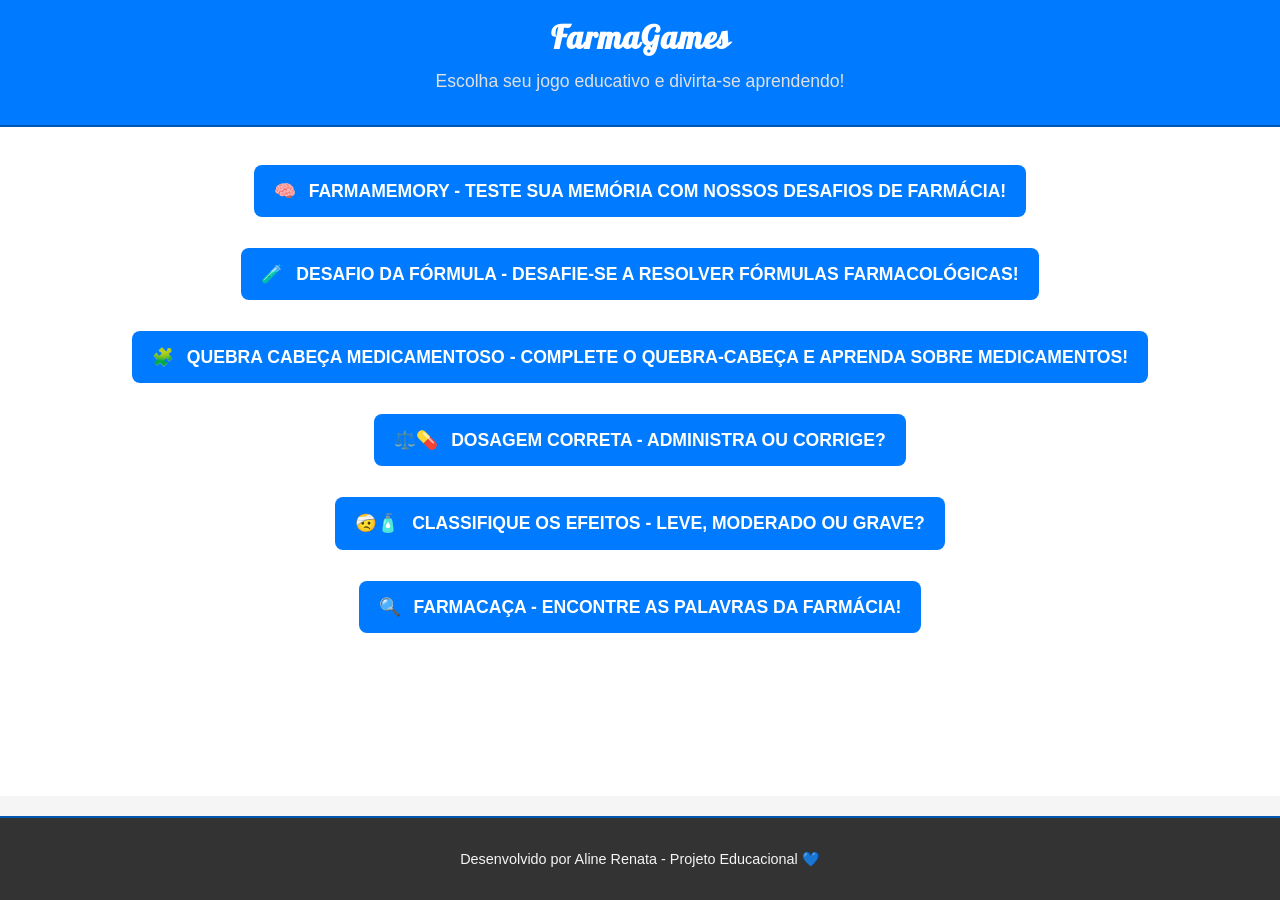
==== index.html @ a1d7b653 "sexto jogo em desenvolvimento" ====
<!DOCTYPE html>
<html lang="pt-BR">

<head>
  <meta charset="UTF-8">
  <meta name="viewport" content="width=device-width, initial-scale=1.0">
  <meta name="description" content="Escolha e jogue os melhores jogos educativos sobre farmacologia e saúde!">
  <meta property="og:title" content="FarmaGames - Jogos Educacionais">
  <meta property="og:description"
    content="Divirta-se e aprenda com os jogos educativos da FarmaGames. Desafios para melhorar seus conhecimentos sobre farmácia e saúde.">
  <meta property="og:image" content="url_da_imagem.jpg">
  <meta property="og:url" content="http://www.exemplo.com">
  <meta name="twitter:card" content="summary_large_image">
  <meta name="twitter:site" content="@farma_games">
  <title>Escolha um Jogo - FarmaGames</title>

  <!-- Link para Font Awesome -->
  <link rel="stylesheet" href="https://cdnjs.cloudflare.com/ajax/libs/font-awesome/6.4.2/css/all.min.css">
  <!-- Link para a folha de estilos -->
  <link rel="stylesheet" href="css/joguinhos.css">

</head>

<body>

  <!-- Cabeçalho da página -->
  <header>
    <h1>FarmaGames</h1>
    <p>Escolha seu jogo educativo e divirta-se aprendendo!</p>
  </header>

  <!-- Seção de jogos -->
  <main>
    <nav>
      <a href="game-memoria.html" class="menu-jogos" aria-label="Acessar o jogo FarmaMemory">
        🧠 <span>FarmaMemory</span> - Teste sua memória com nossos desafios de farmácia!
      </a>
      <a href="game-formulas.html" class="menu-jogos" aria-label="Acessar o jogo Desafio da Fórmula">
        🧪 <span>Desafio da Fórmula</span> - Desafie-se a resolver fórmulas farmacológicas!
      </a>
      <a href="game-quebraCabeca.html" class="menu-jogos" aria-label="Acessar o jogo Quebra Cabeça Medicamentoso">
        🧩 <span>Quebra Cabeça Medicamentoso</span> - Complete o quebra-cabeça e aprenda sobre medicamentos!
      </a>
      <a href="game-dosagem.html" class="menu-jogos" aria-label="Acessar o jogo Dosagem Correta">
        ⚖️💊 <span>Dosagem Correta</span> - Administra ou Corrige?
        <a href="game-classificacao.html" class="menu-jogos"
          aria-label="Acessar o jogo de Classificação de Efeitos Colaterais de Medicamentos">
          🤕🧴 <span>Classifique os Efeitos</span> - Leve, Moderado ou Grave?
        </a>
        <a href="game-cacaPalavras.html" class="menu-jogos" aria-label="Acessar o jogo FarmaCaça">
          🔍 <span>FarmaCaça</span> - Encontre as palavras da farmácia!
        </a>

    </nav>
  </main>

  <!-- Rodapé -->
  <footer>
    <p>Desenvolvido por Aline Renata - Projeto Educacional 💙</p>
  </footer>

</body>
---- css/joguinhos.css ----
/* === CONFIGURAÇÃO GLOBAL === */
@import url('https://fonts.googleapis.com/css2?family=Lobster&display=swap'); /* Adicionando fonte Lobster */

body {
  margin: 0;
  padding: 0;
  font-family: 'Segoe UI', Tahoma, Geneva, Verdana, sans-serif;
  background-color: #f5f5f5;
  color: #333;
  display: flex;
  flex-direction: column;
  min-height: 100vh;
  line-height: 1.6;
}

header {
  background-color: #007BFF;
  color: #fff;
  padding: 12px 20px;
  border-bottom: 2px solid #0056b3;
  text-align: center;
}

header h1 {
  font-size: 2em;
  font-family: 'Lobster', cursive; /* Fonte Lobster apenas para o título */
  margin: 0;
  letter-spacing: 1px;
}

header p {
  font-size: 1.1em;
  margin-top: 4px;
  font-weight: 400;
  color: #e0e0e0;
  font-family: 'Segoe UI', Tahoma, Geneva, Verdana, sans-serif; /* Voltei a fonte padrão aqui */
}

/* === MENU DE JOGOS === */
main {
  padding: 30px 20px;
  flex-grow: 1;
  background-color: #fff;
}

nav {
  display: flex;
  flex-direction: column;
  align-items: center;
  gap: 15px;
}

.menu-jogos {
  display: block;
  margin: 8px 0;
  padding: 12px 20px;
  font-size: 1.1em;
  font-weight: 600;
  border-radius: 8px;
  background-color: #007BFF;
  color: white;
  text-decoration: none;
  text-transform: uppercase;
  transition: all 0.3s ease;
  font-family: 'Segoe UI', Tahoma, Geneva, Verdana, sans-serif; /* Fonte simples para os menus */
}

.menu-jogos:hover {
  background-color: #0056b3;
  transform: translateY(-4px);
}

.menu-jogos:active {
  background-color: #004085;
  transform: translateY(2px);
}

.menu-jogos span {
  margin-left: 8px;
  font-size: 1em;
}

.menu-jogos:hover span {
  margin-left: 12px;
}

/* === BOTÃO DE VOLTAR === */
.botao-canto {
  position: fixed;
  top: 20px;
  left: 20px;
  background-color: #007BFF;
  color: white;
  font-size: 1.1em;
  padding: 8px 12px;
  border-radius: 6px;
  text-decoration: none;
  cursor: pointer;
  transition: all 0.3s ease;
  z-index: 1000;
}

.botao-canto:hover {
  background-color: #0056b3;
  transform: scale(1.05);
}

.botao-canto:active {
  background-color: #004085;
  transform: scale(1);
}

/* === RODAPÉ === */
footer {
  margin-top: 20px;
  padding: 15px 10px;
  background-color: #333;
  color: #f5f5f5;
  font-size: 0.9em;
  text-align: center;
  border-top: 2px solid #0056b3;
}

footer a {
  color: #fff;
  text-decoration: none;
  font-weight: 600;
  transition: color 0.3s ease;
}

footer a:hover {
  color: #007BFF;
}

/* === RESPONSIVO === */
@media (max-width: 768px) {
  header h1 {
    font-size: 1.7em; /* Ajuste do tamanho do título em dispositivos menores */
  }

  .menu-jogos {
    font-size: 1em;
    padding: 10px 15px;
  }

  footer {
    font-size: 0.85em;
  }

  .botao-canto {
    font-size: 1em;
    padding: 8px 12px;
  }
}
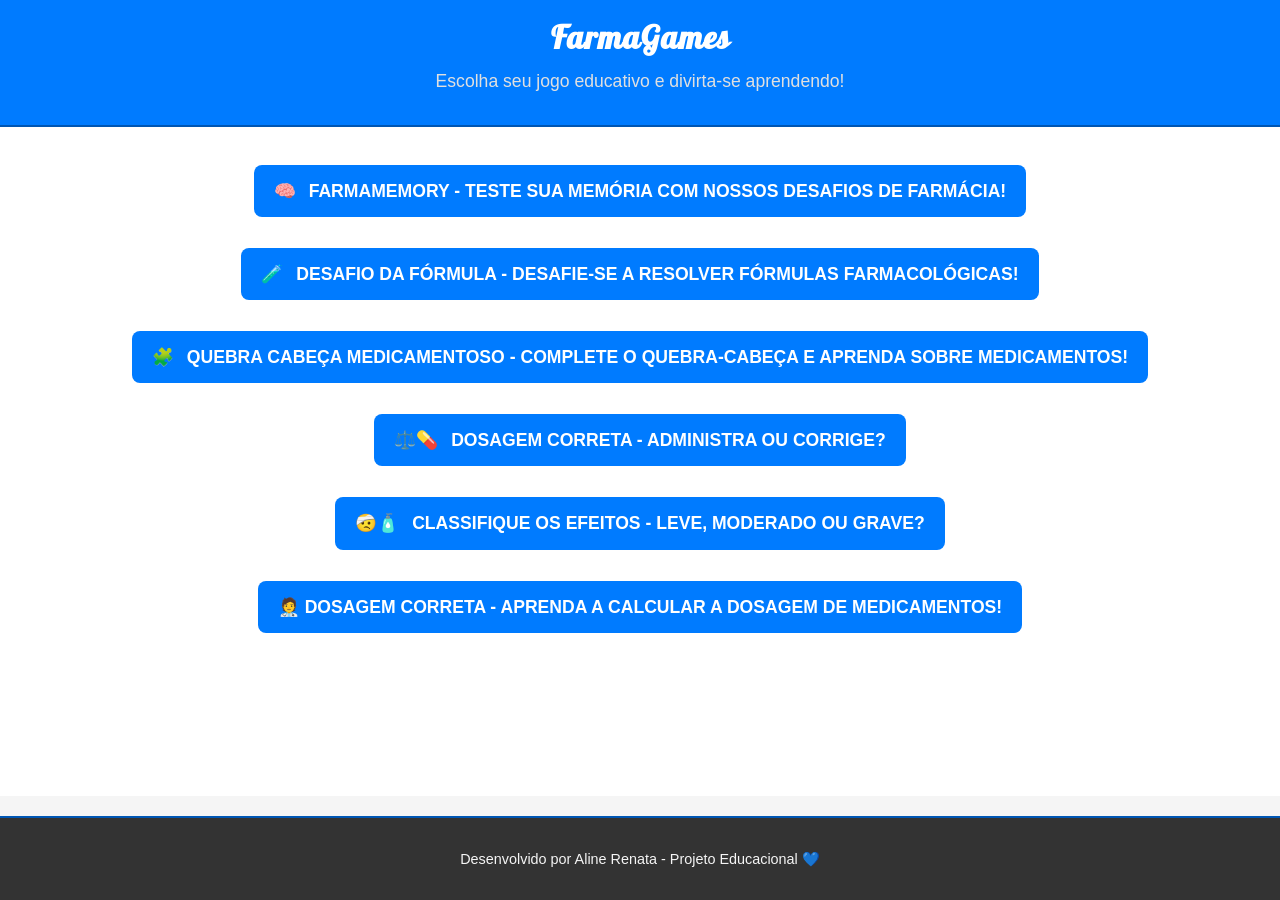
==== commit c6204d7a: "quebra cabeça trocado por um segundo jogo de dosagem" ====
--- a/index.html
+++ b/index.html
@@ -8,10 +8,8 @@
   <meta property="og:title" content="FarmaGames - Jogos Educacionais">
   <meta property="og:description"
     content="Divirta-se e aprenda com os jogos educativos da FarmaGames. Desafios para melhorar seus conhecimentos sobre farmácia e saúde.">
-  <meta property="og:image" content="url_da_imagem.jpg">
+  <meta property="og:image" content="img/carta.jpg">
   <meta property="og:url" content="http://www.exemplo.com">
-  <meta name="twitter:card" content="summary_large_image">
-  <meta name="twitter:site" content="@farma_games">
   <title>Escolha um Jogo - FarmaGames</title>
 
   <!-- Link para Font Awesome -->
@@ -47,8 +45,8 @@
           aria-label="Acessar o jogo de Classificação de Efeitos Colaterais de Medicamentos">
           🤕🧴 <span>Classifique os Efeitos</span> - Leve, Moderado ou Grave?
         </a>
-        <a href="game-cacaPalavras.html" class="menu-jogos" aria-label="Acessar o jogo FarmaCaça">
-          🔍 <span>FarmaCaça</span> - Encontre as palavras da farmácia!
+        <a href="game-dosagem2.html" class="menu-jogos" aria-label="Acessar o Jogo de Dosagem de Medicamentos">
+            🧑‍⚕️ Dosagem Correta - Aprenda a calcular a dosagem de medicamentos!
         </a>
 
     </nav>
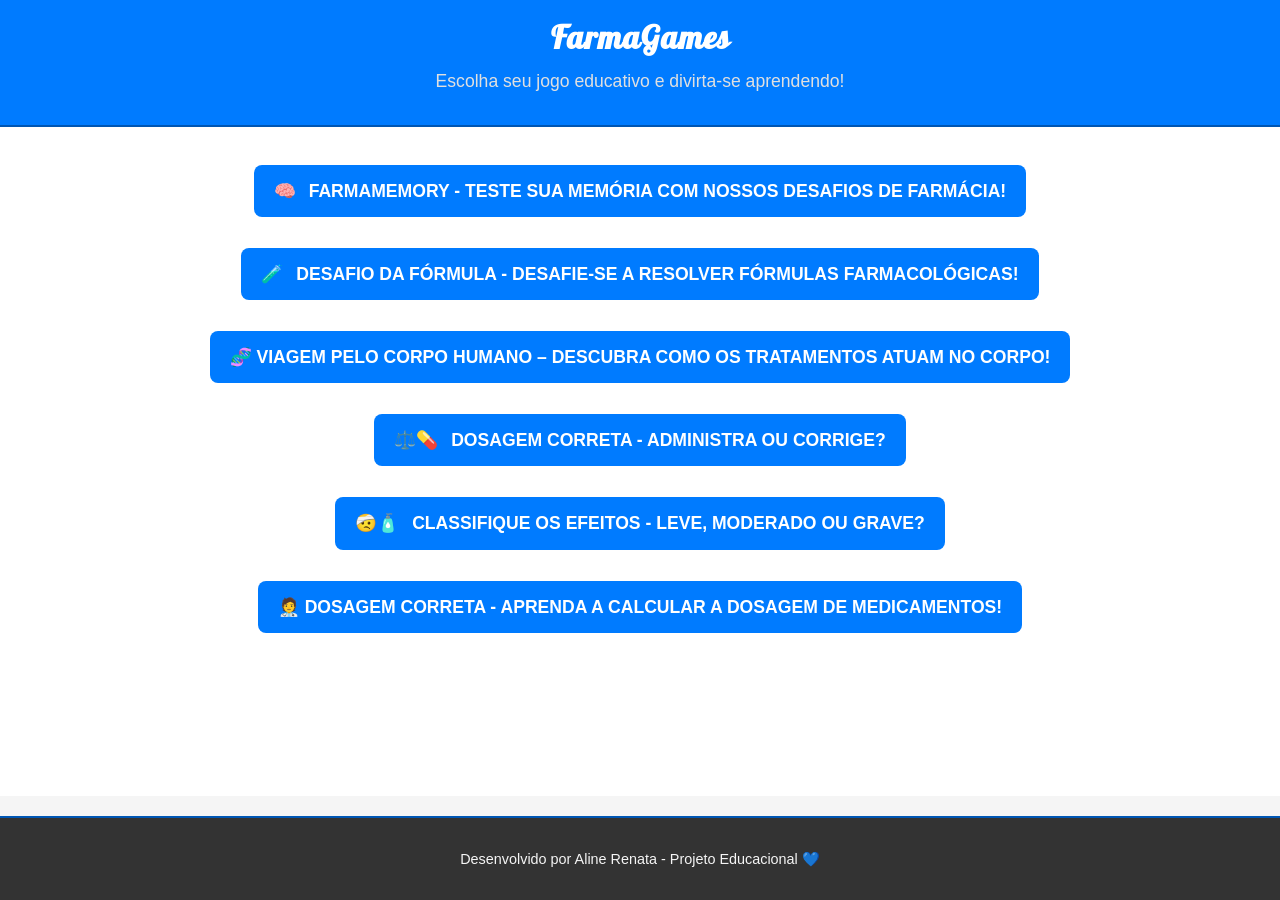
==== commit 0d4792e4: "coemeço do jogo corpo humano" ====
--- a/index.html
+++ b/index.html
@@ -36,8 +36,8 @@
       <a href="game-formulas.html" class="menu-jogos" aria-label="Acessar o jogo Desafio da Fórmula">
         🧪 <span>Desafio da Fórmula</span> - Desafie-se a resolver fórmulas farmacológicas!
       </a>
-      <a href="game-quebraCabeca.html" class="menu-jogos" aria-label="Acessar o jogo Quebra Cabeça Medicamentoso">
-        🧩 <span>Quebra Cabeça Medicamentoso</span> - Complete o quebra-cabeça e aprenda sobre medicamentos!
+      <a href="game-corpoHumano.html" class="menu-jogos" aria-label="Acessar o Jogo Viagem pelo Corpo Humano">
+        🧬 Viagem pelo Corpo Humano – Descubra como os tratamentos atuam no corpo!
       </a>
       <a href="game-dosagem.html" class="menu-jogos" aria-label="Acessar o jogo Dosagem Correta">
         ⚖️💊 <span>Dosagem Correta</span> - Administra ou Corrige?
@@ -46,7 +46,7 @@
           🤕🧴 <span>Classifique os Efeitos</span> - Leve, Moderado ou Grave?
         </a>
         <a href="game-dosagem2.html" class="menu-jogos" aria-label="Acessar o Jogo de Dosagem de Medicamentos">
-            🧑‍⚕️ Dosagem Correta - Aprenda a calcular a dosagem de medicamentos!
+          🧑‍⚕️ Dosagem Correta - Aprenda a calcular a dosagem de medicamentos!
         </a>
 
     </nav>
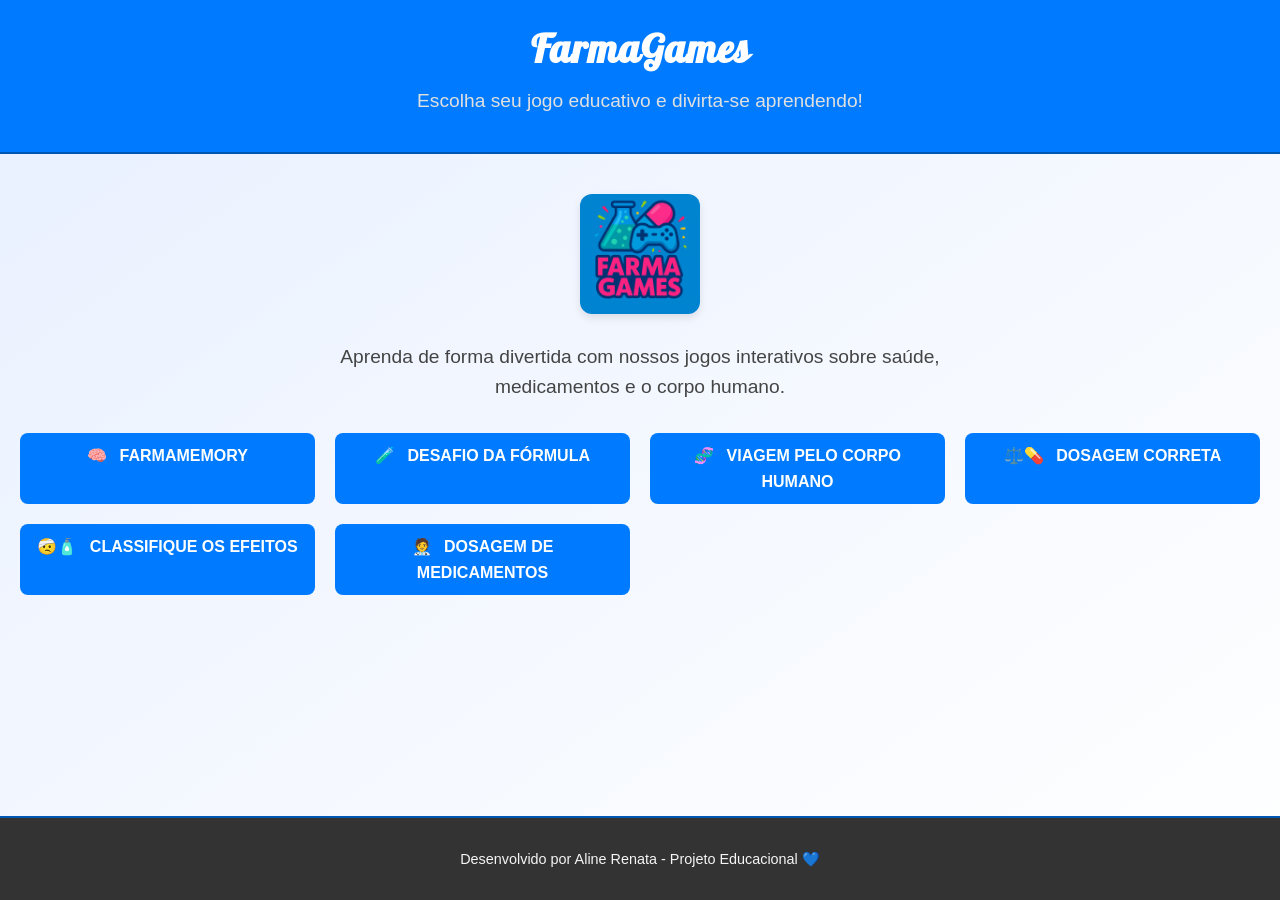
==== commit 5e424418: "removida pasta farma games" ====
--- a/index.html
+++ b/index.html
@@ -1,60 +1,47 @@
 <!DOCTYPE html>
 <html lang="pt-BR">
+<head>
+  <meta charset="UTF-8" />
+  <meta name="viewport" content="width=device-width, initial-scale=1.0" />
+  <meta name="description" content="Escolha e jogue os melhores jogos educativos sobre farmacologia e saúde!" />
+  <meta property="og:title" content="FarmaGames - Jogos Educacionais" />
+  <meta property="og:description" content="Divirta-se e aprenda com os jogos educativos da FarmaGames." />
+  <meta property="og:image" content="img/logo-farmagames.png" />
+  <meta property="og:url" content="http://www.exemplo.com" />
+  <title>FarmaGames - Início</title>
 
-<head>
-  <meta charset="UTF-8">
-  <meta name="viewport" content="width=device-width, initial-scale=1.0">
-  <meta name="description" content="Escolha e jogue os melhores jogos educativos sobre farmacologia e saúde!">
-  <meta property="og:title" content="FarmaGames - Jogos Educacionais">
-  <meta property="og:description"
-    content="Divirta-se e aprenda com os jogos educativos da FarmaGames. Desafios para melhorar seus conhecimentos sobre farmácia e saúde.">
-  <meta property="og:image" content="img/carta.jpg">
-  <meta property="og:url" content="http://www.exemplo.com">
-  <title>Escolha um Jogo - FarmaGames</title>
-
-  <!-- Link para Font Awesome -->
-  <link rel="stylesheet" href="https://cdnjs.cloudflare.com/ajax/libs/font-awesome/6.4.2/css/all.min.css">
-  <!-- Link para a folha de estilos -->
-  <link rel="stylesheet" href="css/joguinhos.css">
-
+  <link rel="manifest" href="manifest.json" />
+  <link rel="stylesheet" href="https://cdnjs.cloudflare.com/ajax/libs/font-awesome/6.4.2/css/all.min.css" />
+  <link rel="stylesheet" href="css/joguinhos.css" />
 </head>
 
 <body>
 
-  <!-- Cabeçalho da página -->
   <header>
     <h1>FarmaGames</h1>
     <p>Escolha seu jogo educativo e divirta-se aprendendo!</p>
   </header>
 
-  <!-- Seção de jogos -->
   <main>
-    <nav>
-      <a href="game-memoria.html" class="menu-jogos" aria-label="Acessar o jogo FarmaMemory">
-        🧠 <span>FarmaMemory</span> - Teste sua memória com nossos desafios de farmácia!
-      </a>
-      <a href="game-formulas.html" class="menu-jogos" aria-label="Acessar o jogo Desafio da Fórmula">
-        🧪 <span>Desafio da Fórmula</span> - Desafie-se a resolver fórmulas farmacológicas!
-      </a>
-      <a href="game-corpoHumano.html" class="menu-jogos" aria-label="Acessar o Jogo Viagem pelo Corpo Humano">
-        🧬 Viagem pelo Corpo Humano – Descubra como os tratamentos atuam no corpo!
-      </a>
-      <a href="game-dosagem.html" class="menu-jogos" aria-label="Acessar o jogo Dosagem Correta">
-        ⚖️💊 <span>Dosagem Correta</span> - Administra ou Corrige?
-        <a href="game-classificacao.html" class="menu-jogos"
-          aria-label="Acessar o jogo de Classificação de Efeitos Colaterais de Medicamentos">
-          🤕🧴 <span>Classifique os Efeitos</span> - Leve, Moderado ou Grave?
-        </a>
-        <a href="game-dosagem2.html" class="menu-jogos" aria-label="Acessar o Jogo de Dosagem de Medicamentos">
-          🧑‍⚕️ Dosagem Correta - Aprenda a calcular a dosagem de medicamentos!
-        </a>
+    <section class="intro">
+      <img src="img/logo-rosa-azul.png" alt="Logo FarmaGames" class="logo-destaque" />
+      <p>Aprenda de forma divertida com nossos jogos interativos sobre saúde, medicamentos e o corpo humano.</p>
+    </section>
 
+    <nav class="grid-jogos">
+      <a href="game-memoria.html" class="menu-jogos">🧠 <span>FarmaMemory</span></a>
+      <a href="game-formulas.html" class="menu-jogos">🧪 <span>Desafio da Fórmula</span></a>
+      <a href="game-corpoHumano.html" class="menu-jogos">🧬 <span>Viagem pelo Corpo Humano</span></a>
+      <a href="game-dosagem.html" class="menu-jogos">⚖️💊 <span>Dosagem Correta</span></a>
+      <a href="game-classificacao.html" class="menu-jogos">🤕🧴 <span>Classifique os Efeitos</span></a>
+      <a href="game-dosagem2.html" class="menu-jogos">🧑‍⚕️ <span>Dosagem de Medicamentos</span></a>
     </nav>
   </main>
 
-  <!-- Rodapé -->
   <footer>
     <p>Desenvolvido por Aline Renata - Projeto Educacional 💙</p>
   </footer>
 
-</body>+  <script src="js/sw-register.js"></script>
+</body>
+</html>
--- a/css/joguinhos.css
+++ b/css/joguinhos.css
@@ -1,11 +1,12 @@
+/* === IMPORTAÇÃO DE FONTE === */
+@import url('https://fonts.googleapis.com/css2?family=Lobster&display=swap');
+
 /* === CONFIGURAÇÃO GLOBAL === */
-@import url('https://fonts.googleapis.com/css2?family=Lobster&display=swap'); /* Adicionando fonte Lobster */
-
 body {
   margin: 0;
   padding: 0;
   font-family: 'Segoe UI', Tahoma, Geneva, Verdana, sans-serif;
-  background-color: #f5f5f5;
+  background: linear-gradient(to bottom right, #e8f0ff, #ffffff);
   color: #333;
   display: flex;
   flex-direction: column;
@@ -13,56 +14,72 @@
   line-height: 1.6;
 }
 
+/* === CABEÇALHO === */
 header {
   background-color: #007BFF;
   color: #fff;
-  padding: 12px 20px;
+  padding: 16px 20px;
+  text-align: center;
   border-bottom: 2px solid #0056b3;
-  text-align: center;
+  animation: fadeInUp 0.8s ease both;
 }
 
 header h1 {
-  font-size: 2em;
-  font-family: 'Lobster', cursive; /* Fonte Lobster apenas para o título */
+  font-size: 2.5em;
+  font-family: 'Lobster', cursive;
   margin: 0;
   letter-spacing: 1px;
 }
 
 header p {
-  font-size: 1.1em;
-  margin-top: 4px;
-  font-weight: 400;
+  font-size: 1.2em;
+  margin-top: 6px;
   color: #e0e0e0;
-  font-family: 'Segoe UI', Tahoma, Geneva, Verdana, sans-serif; /* Voltei a fonte padrão aqui */
 }
 
-/* === MENU DE JOGOS === */
-main {
-  padding: 30px 20px;
-  flex-grow: 1;
-  background-color: #fff;
+/* === LOGO PRINCIPAL === */
+.logo-destaque {
+  max-width: 120px;           
+  border-radius: 12px;        
+  box-shadow: 0 4px 8px rgba(0,0,0,0.1);
+  margin-bottom: 20px;
 }
 
-nav {
-  display: flex;
-  flex-direction: column;
-  align-items: center;
-  gap: 15px;
+/* === INTRODUÇÃO === */
+.intro {
+  text-align: center;
+  margin: 40px 20px 30px;
+  animation: fadeInUp 0.8s ease both;
+}
+
+.intro p {
+  font-size: 1.2em;
+  color: #444;
+  max-width: 600px;
+  margin: 0 auto;
+}
+
+/* === GRID DE JOGOS === */
+.grid-jogos {
+  display: grid;
+  grid-template-columns: repeat(auto-fit, minmax(250px, 1fr));
+  gap: 20px;
+  padding: 0 20px 40px;
 }
 
 .menu-jogos {
   display: block;
-  margin: 8px 0;
-  padding: 12px 20px;
-  font-size: 1.1em;
-  font-weight: 600;
-  border-radius: 8px;
   background-color: #007BFF;
   color: white;
   text-decoration: none;
+  font-size: 1em;           
+  font-weight: 600;
+  text-align: center;
+  padding: 10px 16px;       
+  border-radius: 8px;
   text-transform: uppercase;
   transition: all 0.3s ease;
-  font-family: 'Segoe UI', Tahoma, Geneva, Verdana, sans-serif; /* Fonte simples para os menus */
+  animation: scaleIn 0.5s ease both;
 }
 
 .menu-jogos:hover {
@@ -72,53 +89,23 @@
 
 .menu-jogos:active {
   background-color: #004085;
-  transform: translateY(2px);
+  transform: translateY(1px);
 }
 
 .menu-jogos span {
   margin-left: 8px;
-  font-size: 1em;
-}
-
-.menu-jogos:hover span {
-  margin-left: 12px;
-}
-
-/* === BOTÃO DE VOLTAR === */
-.botao-canto {
-  position: fixed;
-  top: 20px;
-  left: 20px;
-  background-color: #007BFF;
-  color: white;
-  font-size: 1.1em;
-  padding: 8px 12px;
-  border-radius: 6px;
-  text-decoration: none;
-  cursor: pointer;
-  transition: all 0.3s ease;
-  z-index: 1000;
-}
-
-.botao-canto:hover {
-  background-color: #0056b3;
-  transform: scale(1.05);
-}
-
-.botao-canto:active {
-  background-color: #004085;
-  transform: scale(1);
 }
 
 /* === RODAPÉ === */
 footer {
-  margin-top: 20px;
-  padding: 15px 10px;
   background-color: #333;
   color: #f5f5f5;
+  text-align: center;
+  padding: 15px 10px;
   font-size: 0.9em;
-  text-align: center;
+  margin-top: auto;
   border-top: 2px solid #0056b3;
+  animation: fadeInUp 0.8s ease both;
 }
 
 footer a {
@@ -132,23 +119,49 @@
   color: #007BFF;
 }
 
+/* === ANIMAÇÕES === */
+@keyframes fadeInUp {
+  0% {
+    opacity: 0;
+    transform: translateY(30px);
+  }
+  100% {
+    opacity: 1;
+    transform: translateY(0);
+  }
+}
+
+@keyframes scaleIn {
+  0% {
+    opacity: 0;
+    transform: scale(0.95);
+  }
+  100% {
+    opacity: 1;
+    transform: scale(1);
+  }
+}
+
 /* === RESPONSIVO === */
 @media (max-width: 768px) {
   header h1 {
-    font-size: 1.7em; /* Ajuste do tamanho do título em dispositivos menores */
+    font-size: 2em;
+  }
+
+  .logo-destaque {
+    max-width: 90px;
+  }
+
+  .intro p {
+    font-size: 1.1em;
   }
 
   .menu-jogos {
-    font-size: 1em;
-    padding: 10px 15px;
+    font-size: 0.95em;
+    padding: 8px 14px;
   }
 
   footer {
     font-size: 0.85em;
   }
-
-  .botao-canto {
-    font-size: 1em;
-    padding: 8px 12px;
-  }
 }
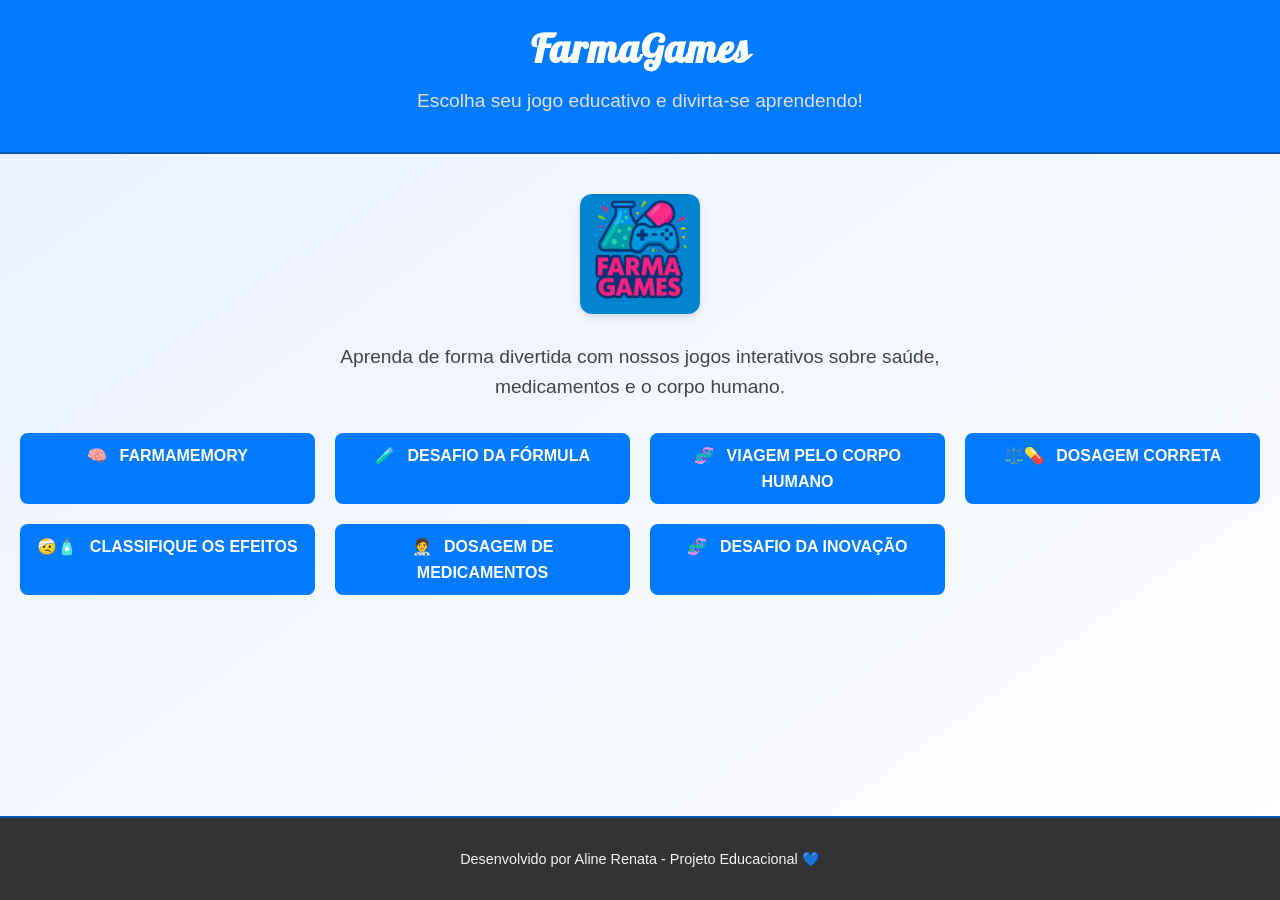
==== commit 6da21072: "jogo inovacao adicionado" ====
--- a/index.html
+++ b/index.html
@@ -35,6 +35,7 @@
       <a href="game-dosagem.html" class="menu-jogos">⚖️💊 <span>Dosagem Correta</span></a>
       <a href="game-classificacao.html" class="menu-jogos">🤕🧴 <span>Classifique os Efeitos</span></a>
       <a href="game-dosagem2.html" class="menu-jogos">🧑‍⚕️ <span>Dosagem de Medicamentos</span></a>
+      <a href="game-inovacao.html" class="menu-jogos">🧬 <span>Desafio da Inovação</span></a>
     </nav>
   </main>
 
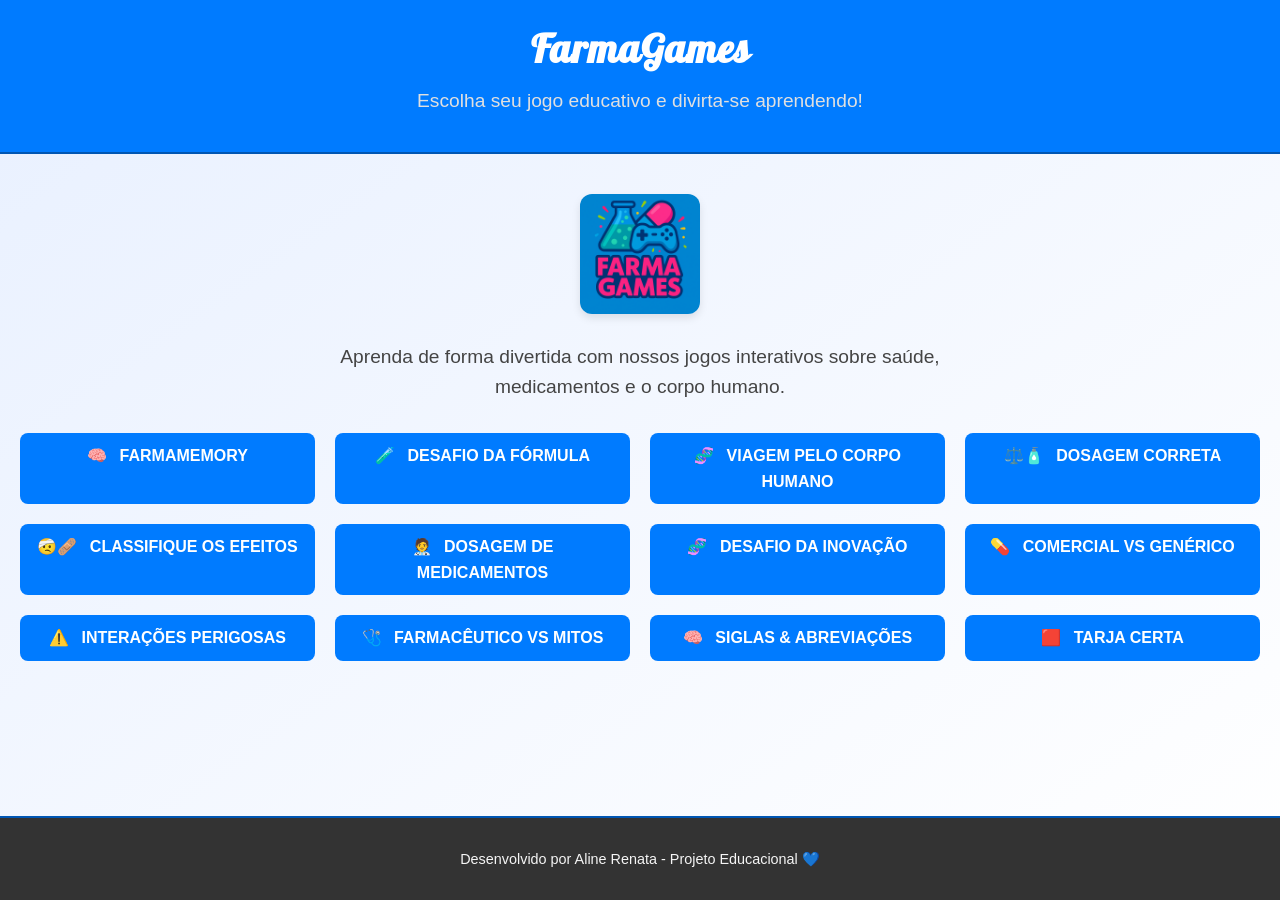
==== commit 87bd8576: "novos jogos adicionados" ====
--- a/index.html
+++ b/index.html
@@ -32,10 +32,16 @@
       <a href="game-memoria.html" class="menu-jogos">🧠 <span>FarmaMemory</span></a>
       <a href="game-formulas.html" class="menu-jogos">🧪 <span>Desafio da Fórmula</span></a>
       <a href="game-corpoHumano.html" class="menu-jogos">🧬 <span>Viagem pelo Corpo Humano</span></a>
-      <a href="game-dosagem.html" class="menu-jogos">⚖️💊 <span>Dosagem Correta</span></a>
-      <a href="game-classificacao.html" class="menu-jogos">🤕🧴 <span>Classifique os Efeitos</span></a>
+      <a href="game-dosagem.html" class="menu-jogos">⚖️🧴 <span>Dosagem Correta</span></a>
+      <a href="game-classificacao.html" class="menu-jogos">🤕🩹 <span>Classifique os Efeitos</span></a>
       <a href="game-dosagem2.html" class="menu-jogos">🧑‍⚕️ <span>Dosagem de Medicamentos</span></a>
       <a href="game-inovacao.html" class="menu-jogos">🧬 <span>Desafio da Inovação</span></a>
+      <a href="game-genericos.html" class="menu-jogos">💊 <span>Comercial vs Genérico</span></a>
+      <a href="game-interacoes.html" class="menu-jogos">⚠️ <span>Interações Perigosas</span></a>
+      <a href="game-mitos.html" class="menu-jogos">🩺 <span>Farmacêutico vs Mitos</span></a>
+      <a href="game-siglas.html" class="menu-jogos">🧠 <span>Siglas & Abreviações</span></a>
+      <a href="game-tarja.html" class="menu-jogos">🟥 <span>Tarja Certa</span></a>
+
     </nav>
   </main>
 
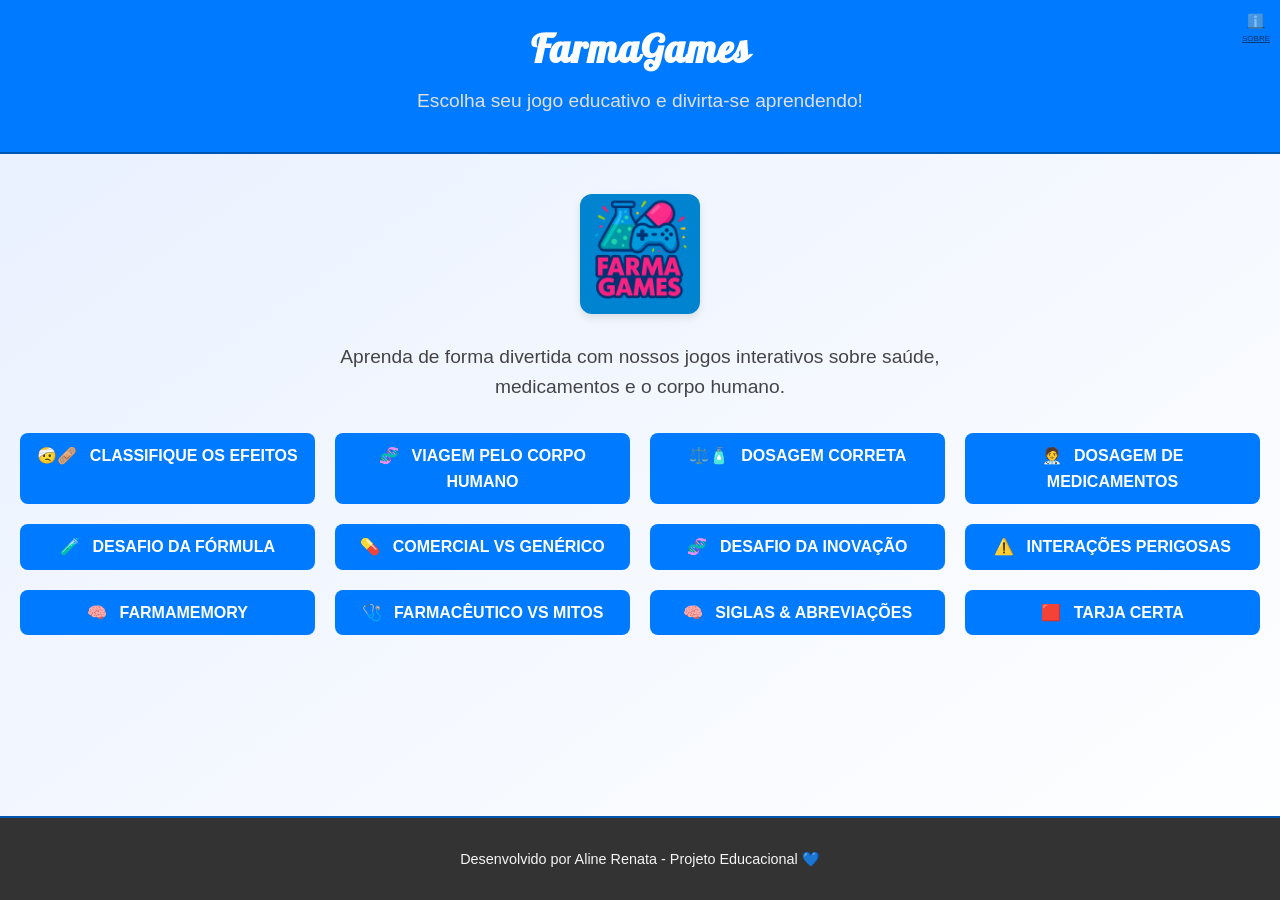
==== commit e34fcb97: "pagina sobre adicionada" ====
--- a/index.html
+++ b/index.html
@@ -7,7 +7,6 @@
   <meta property="og:title" content="FarmaGames - Jogos Educacionais" />
   <meta property="og:description" content="Divirta-se e aprenda com os jogos educativos da FarmaGames." />
   <meta property="og:image" content="img/logo-farmagames.png" />
-  <meta property="og:url" content="http://www.exemplo.com" />
   <title>FarmaGames - Início</title>
 
   <link rel="manifest" href="manifest.json" />
@@ -29,19 +28,18 @@
     </section>
 
     <nav class="grid-jogos">
-      <a href="game-memoria.html" class="menu-jogos">🧠 <span>FarmaMemory</span></a>
-      <a href="game-formulas.html" class="menu-jogos">🧪 <span>Desafio da Fórmula</span></a>
+      <a href="game-classificacao.html" class="menu-jogos">🤕🩹 <span>Classifique os Efeitos</span></a>      
       <a href="game-corpoHumano.html" class="menu-jogos">🧬 <span>Viagem pelo Corpo Humano</span></a>
       <a href="game-dosagem.html" class="menu-jogos">⚖️🧴 <span>Dosagem Correta</span></a>
-      <a href="game-classificacao.html" class="menu-jogos">🤕🩹 <span>Classifique os Efeitos</span></a>
       <a href="game-dosagem2.html" class="menu-jogos">🧑‍⚕️ <span>Dosagem de Medicamentos</span></a>
+      <a href="game-formulas.html" class="menu-jogos">🧪 <span>Desafio da Fórmula</span></a>
+      <a href="game-genericos.html" class="menu-jogos">💊 <span>Comercial vs Genérico</span></a>
       <a href="game-inovacao.html" class="menu-jogos">🧬 <span>Desafio da Inovação</span></a>
-      <a href="game-genericos.html" class="menu-jogos">💊 <span>Comercial vs Genérico</span></a>
       <a href="game-interacoes.html" class="menu-jogos">⚠️ <span>Interações Perigosas</span></a>
+      <a href="game-memoria.html" class="menu-jogos">🧠 <span>FarmaMemory</span></a>
       <a href="game-mitos.html" class="menu-jogos">🩺 <span>Farmacêutico vs Mitos</span></a>
       <a href="game-siglas.html" class="menu-jogos">🧠 <span>Siglas & Abreviações</span></a>
       <a href="game-tarja.html" class="menu-jogos">🟥 <span>Tarja Certa</span></a>
-
     </nav>
   </main>
 
@@ -49,6 +47,10 @@
     <p>Desenvolvido por Aline Renata - Projeto Educacional 💙</p>
   </footer>
 
+  <a href="sobre.html" class="sobre-btn" title="Sobre o site">
+    ℹ️ <span class="texto-sobre">SOBRE</span>
+  </a>
+  
   <script src="js/sw-register.js"></script>
 </body>
 </html>
--- a/css/joguinhos.css
+++ b/css/joguinhos.css
@@ -12,6 +12,35 @@
   flex-direction: column;
   min-height: 100vh;
   line-height: 1.6;
+}
+
+.sobre-btn {
+  position: absolute;
+  top: 10px;
+  right: 10px;
+  font-size: 14px; /* Tamanho menor do ícone */
+  background-color: transparent;
+  border: none;
+  color: rgba(0, 0, 0, 0.5);
+  cursor: pointer;
+  text-align: center;
+  transition: color 0.3s ease, transform 0.2s ease;
+}
+
+.sobre-btn:hover {
+  color: rgba(0, 0, 0, 0.8);
+  transform: scale(1.1);
+}
+
+.sobre-btn:active {
+  transform: scale(0.95);
+}
+
+.texto-sobre {
+  display: block;
+  font-size: 8px; /* Tamanho bem pequeno da palavra */
+  color: rgba(0, 0, 0, 0.6); /* Cor do texto */
+  margin-top: 1px; /* Menor espaço entre o emoji e o texto */
 }
 
 /* === CABEÇALHO === */
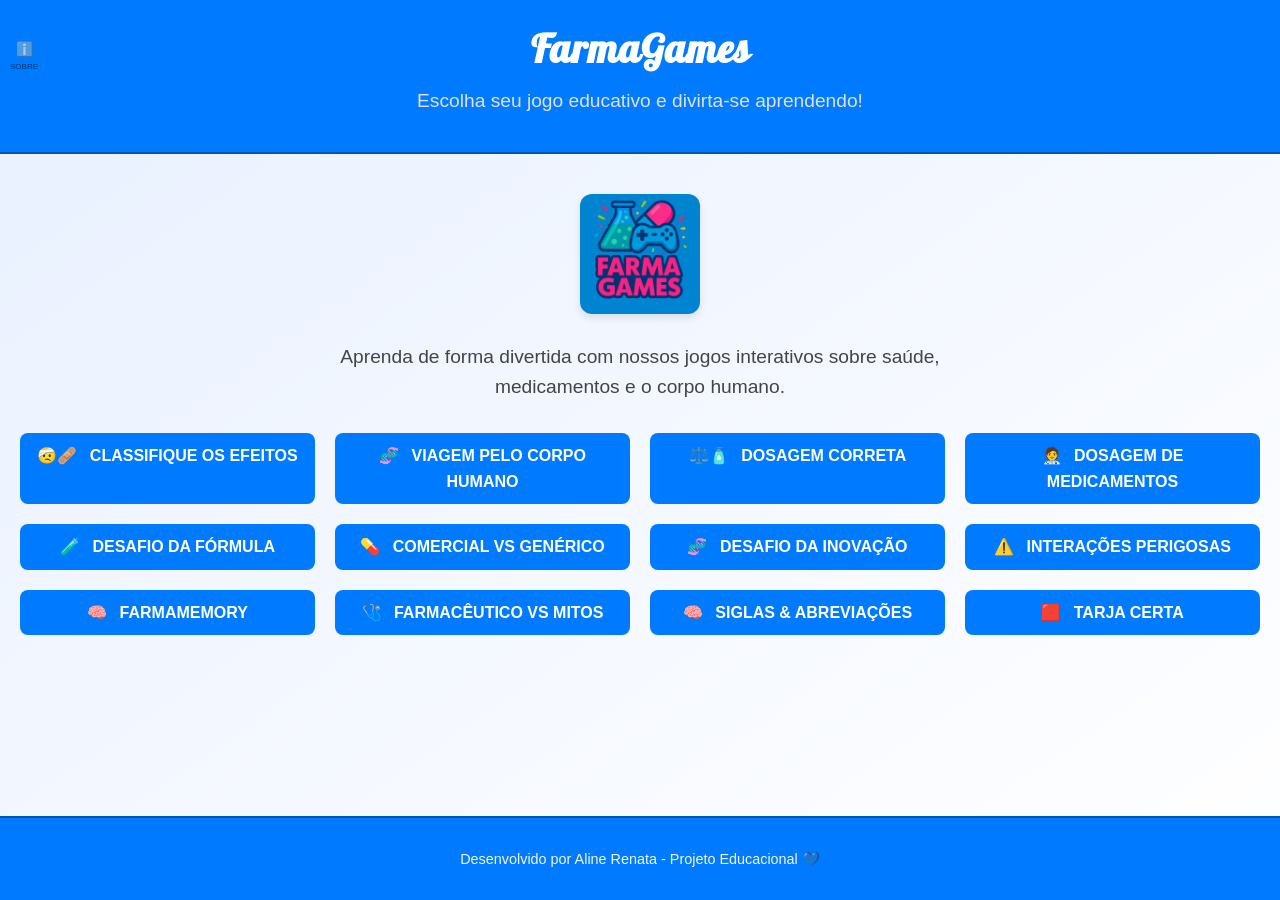
==== commit f96f28f9: "Add files via upload" ====
--- a/index.html
+++ b/index.html
@@ -1,56 +1,72 @@
-<!DOCTYPE html>
-<html lang="pt-BR">
-<head>
-  <meta charset="UTF-8" />
-  <meta name="viewport" content="width=device-width, initial-scale=1.0" />
-  <meta name="description" content="Escolha e jogue os melhores jogos educativos sobre farmacologia e saúde!" />
-  <meta property="og:title" content="FarmaGames - Jogos Educacionais" />
-  <meta property="og:description" content="Divirta-se e aprenda com os jogos educativos da FarmaGames." />
-  <meta property="og:image" content="img/logo-farmagames.png" />
-  <title>FarmaGames - Início</title>
-
-  <link rel="manifest" href="manifest.json" />
-  <link rel="stylesheet" href="https://cdnjs.cloudflare.com/ajax/libs/font-awesome/6.4.2/css/all.min.css" />
-  <link rel="stylesheet" href="css/joguinhos.css" />
-</head>
-
-<body>
-
-  <header>
-    <h1>FarmaGames</h1>
-    <p>Escolha seu jogo educativo e divirta-se aprendendo!</p>
-  </header>
-
-  <main>
-    <section class="intro">
-      <img src="img/logo-rosa-azul.png" alt="Logo FarmaGames" class="logo-destaque" />
-      <p>Aprenda de forma divertida com nossos jogos interativos sobre saúde, medicamentos e o corpo humano.</p>
-    </section>
-
-    <nav class="grid-jogos">
-      <a href="game-classificacao.html" class="menu-jogos">🤕🩹 <span>Classifique os Efeitos</span></a>      
-      <a href="game-corpoHumano.html" class="menu-jogos">🧬 <span>Viagem pelo Corpo Humano</span></a>
-      <a href="game-dosagem.html" class="menu-jogos">⚖️🧴 <span>Dosagem Correta</span></a>
-      <a href="game-dosagem2.html" class="menu-jogos">🧑‍⚕️ <span>Dosagem de Medicamentos</span></a>
-      <a href="game-formulas.html" class="menu-jogos">🧪 <span>Desafio da Fórmula</span></a>
-      <a href="game-genericos.html" class="menu-jogos">💊 <span>Comercial vs Genérico</span></a>
-      <a href="game-inovacao.html" class="menu-jogos">🧬 <span>Desafio da Inovação</span></a>
-      <a href="game-interacoes.html" class="menu-jogos">⚠️ <span>Interações Perigosas</span></a>
-      <a href="game-memoria.html" class="menu-jogos">🧠 <span>FarmaMemory</span></a>
-      <a href="game-mitos.html" class="menu-jogos">🩺 <span>Farmacêutico vs Mitos</span></a>
-      <a href="game-siglas.html" class="menu-jogos">🧠 <span>Siglas & Abreviações</span></a>
-      <a href="game-tarja.html" class="menu-jogos">🟥 <span>Tarja Certa</span></a>
-    </nav>
-  </main>
-
-  <footer>
-    <p>Desenvolvido por Aline Renata - Projeto Educacional 💙</p>
-  </footer>
-
-  <a href="sobre.html" class="sobre-btn" title="Sobre o site">
-    ℹ️ <span class="texto-sobre">SOBRE</span>
-  </a>
-  
-  <script src="js/sw-register.js"></script>
-</body>
-</html>
+<!DOCTYPE html>
+<html lang="pt-BR">
+<head>
+  <meta charset="UTF-8" />
+  <meta name="viewport" content="width=device-width, initial-scale=1.0" />
+  <meta name="description" content="Escolha e jogue os melhores jogos educativos sobre farmacologia e saúde!" />
+  <meta property="og:title" content="FarmaGames - Jogos Educacionais" />
+  <meta property="og:description" content="Divirta-se e aprenda com os jogos educativos da FarmaGames." />
+  <meta property="og:image" content="img/logo-farmagames.png" />
+  <title>FarmaGames - Início</title>
+
+  <!-- Ícones e fontes -->
+  <link rel="stylesheet" href="https://cdnjs.cloudflare.com/ajax/libs/font-awesome/6.4.2/css/all.min.css" />
+  <link rel="preconnect" href="https://fonts.googleapis.com" />
+  <link rel="stylesheet" href="https://fonts.googleapis.com/css2?family=Lobster&display=swap" />
+
+  <!-- CSS Principal -->
+  <link rel="stylesheet" href="css/joguinhos.css" />
+</head>
+
+<body>
+  <!-- Botão invisível de alternância de tema -->
+  <button id="theme-toggle" title="Alternar tema"></button>
+
+  <!-- Cabeçalho -->
+  <header>
+    <h1>FarmaGames</h1>
+    <p>Escolha seu jogo educativo e divirta-se aprendendo!</p>
+  </header>
+
+  <!-- Introdução -->
+  <main>
+    <section class="intro">
+      <img src="img/logo-rosa-azul.png" alt="Logo FarmaGames" class="logo-destaque" />
+      <p>Aprenda de forma divertida com nossos jogos interativos sobre saúde, medicamentos e o corpo humano.</p>
+    </section>
+
+    <!-- Lista de jogos -->
+    <nav class="grid-jogos">
+      <a href="game-classificacao.html" class="menu-jogos">🤕🩹 <span>Classifique os Efeitos</span></a>
+      <a href="game-corpoHumano.html" class="menu-jogos">🧬 <span>Viagem pelo Corpo Humano</span></a>
+      <a href="game-dosagem.html" class="menu-jogos">⚖️🧴 <span>Dosagem Correta</span></a>
+      <a href="game-dosagem2.html" class="menu-jogos">🧑‍⚕️ <span>Dosagem de Medicamentos</span></a>
+      <a href="game-formulas.html" class="menu-jogos">🧪 <span>Desafio da Fórmula</span></a>
+      <a href="game-genericos.html" class="menu-jogos">💊 <span>Comercial vs Genérico</span></a>
+      <a href="game-inovacao.html" class="menu-jogos">🧬 <span>Desafio da Inovação</span></a>
+      <a href="game-interacoes.html" class="menu-jogos">⚠️ <span>Interações Perigosas</span></a>
+      <a href="game-memoria.html" class="menu-jogos">🧠 <span>FarmaMemory</span></a>
+      <a href="game-mitos.html" class="menu-jogos">🩺 <span>Farmacêutico vs Mitos</span></a>
+      <a href="game-siglas.html" class="menu-jogos">🧠 <span>Siglas & Abreviações</span></a>
+      <a href="game-tarja.html" class="menu-jogos">🟥 <span>Tarja Certa</span></a>
+    </nav>
+  </main>
+
+  <!-- Rodapé -->
+  <footer>
+    <p>Desenvolvido por Aline Renata - Projeto Educacional 💙</p>
+  </footer>
+
+  <a href="sobre.html" class="sobre-btn" title="Sobre o site">
+    ℹ️ <span class="texto-sobre">SOBRE</span>
+  </a>
+
+  <!-- Script de troca de tema -->
+  <script>
+    const toggle = document.getElementById('theme-toggle');
+    toggle.addEventListener('click', () => {
+      document.body.classList.toggle('dark-theme');
+    });
+  </script>
+</body>
+</html>
--- a/css/joguinhos.css
+++ b/css/joguinhos.css
@@ -1,196 +1,240 @@
-/* === IMPORTAÇÃO DE FONTE === */
-@import url('https://fonts.googleapis.com/css2?family=Lobster&display=swap');
-
-/* === CONFIGURAÇÃO GLOBAL === */
-body {
-  margin: 0;
-  padding: 0;
-  font-family: 'Segoe UI', Tahoma, Geneva, Verdana, sans-serif;
-  background: linear-gradient(to bottom right, #e8f0ff, #ffffff);
-  color: #333;
-  display: flex;
-  flex-direction: column;
-  min-height: 100vh;
-  line-height: 1.6;
-}
-
-.sobre-btn {
-  position: absolute;
-  top: 10px;
-  right: 10px;
-  font-size: 14px; /* Tamanho menor do ícone */
-  background-color: transparent;
-  border: none;
-  color: rgba(0, 0, 0, 0.5);
-  cursor: pointer;
-  text-align: center;
-  transition: color 0.3s ease, transform 0.2s ease;
-}
-
-.sobre-btn:hover {
-  color: rgba(0, 0, 0, 0.8);
-  transform: scale(1.1);
-}
-
-.sobre-btn:active {
-  transform: scale(0.95);
-}
-
-.texto-sobre {
-  display: block;
-  font-size: 8px; /* Tamanho bem pequeno da palavra */
-  color: rgba(0, 0, 0, 0.6); /* Cor do texto */
-  margin-top: 1px; /* Menor espaço entre o emoji e o texto */
-}
-
-/* === CABEÇALHO === */
-header {
-  background-color: #007BFF;
-  color: #fff;
-  padding: 16px 20px;
-  text-align: center;
-  border-bottom: 2px solid #0056b3;
-  animation: fadeInUp 0.8s ease both;
-}
-
-header h1 {
-  font-size: 2.5em;
-  font-family: 'Lobster', cursive;
-  margin: 0;
-  letter-spacing: 1px;
-}
-
-header p {
-  font-size: 1.2em;
-  margin-top: 6px;
-  color: #e0e0e0;
-}
-
-/* === LOGO PRINCIPAL === */
-.logo-destaque {
-  max-width: 120px;           
-  border-radius: 12px;        
-  box-shadow: 0 4px 8px rgba(0,0,0,0.1);
-  margin-bottom: 20px;
-}
-
-/* === INTRODUÇÃO === */
-.intro {
-  text-align: center;
-  margin: 40px 20px 30px;
-  animation: fadeInUp 0.8s ease both;
-}
-
-.intro p {
-  font-size: 1.2em;
-  color: #444;
-  max-width: 600px;
-  margin: 0 auto;
-}
-
-/* === GRID DE JOGOS === */
-.grid-jogos {
-  display: grid;
-  grid-template-columns: repeat(auto-fit, minmax(250px, 1fr));
-  gap: 20px;
-  padding: 0 20px 40px;
-}
-
-.menu-jogos {
-  display: block;
-  background-color: #007BFF;
-  color: white;
-  text-decoration: none;
-  font-size: 1em;           
-  font-weight: 600;
-  text-align: center;
-  padding: 10px 16px;       
-  border-radius: 8px;
-  text-transform: uppercase;
-  transition: all 0.3s ease;
-  animation: scaleIn 0.5s ease both;
-}
-
-.menu-jogos:hover {
-  background-color: #0056b3;
-  transform: translateY(-4px);
-}
-
-.menu-jogos:active {
-  background-color: #004085;
-  transform: translateY(1px);
-}
-
-.menu-jogos span {
-  margin-left: 8px;
-}
-
-/* === RODAPÉ === */
-footer {
-  background-color: #333;
-  color: #f5f5f5;
-  text-align: center;
-  padding: 15px 10px;
-  font-size: 0.9em;
-  margin-top: auto;
-  border-top: 2px solid #0056b3;
-  animation: fadeInUp 0.8s ease both;
-}
-
-footer a {
-  color: #fff;
-  text-decoration: none;
-  font-weight: 600;
-  transition: color 0.3s ease;
-}
-
-footer a:hover {
-  color: #007BFF;
-}
-
-/* === ANIMAÇÕES === */
-@keyframes fadeInUp {
-  0% {
-    opacity: 0;
-    transform: translateY(30px);
-  }
-  100% {
-    opacity: 1;
-    transform: translateY(0);
-  }
-}
-
-@keyframes scaleIn {
-  0% {
-    opacity: 0;
-    transform: scale(0.95);
-  }
-  100% {
-    opacity: 1;
-    transform: scale(1);
-  }
-}
-
-/* === RESPONSIVO === */
-@media (max-width: 768px) {
-  header h1 {
-    font-size: 2em;
-  }
-
-  .logo-destaque {
-    max-width: 90px;
-  }
-
-  .intro p {
-    font-size: 1.1em;
-  }
-
-  .menu-jogos {
-    font-size: 0.95em;
-    padding: 8px 14px;
-  }
-
-  footer {
-    font-size: 0.85em;
-  }
-}
+/* === IMPORTAÇÃO E CONFIGURAÇÃO GLOBAL === */
+body {
+  margin: 0;
+  padding: 0;
+  font-family: 'Segoe UI', Tahoma, Geneva, Verdana, sans-serif;
+  background: linear-gradient(to bottom right, #e8f0ff, #ffffff);
+  color: #333;
+  display: flex;
+  flex-direction: column;
+  min-height: 100vh;
+  line-height: 1.6;
+}
+
+/* === BOTÃO VOLTAR === */
+.botao-voltar {
+  position: absolute;
+  top: 10px;
+  left: 10px;
+  font-size: 20px;
+  text-decoration: none;
+  background-color: transparent;
+  color: rgba(0, 0, 0, 0.6);
+  border: none;
+  cursor: pointer;
+  z-index: 1000;
+  transition: color 0.3s ease, transform 0.2s ease;
+}
+
+.botao-voltar:hover {
+  color: rgba(0, 0, 0, 0.9);
+  transform: scale(1.1);
+}
+
+body.dark-theme .botao-voltar {
+  color: rgba(255, 255, 255, 0.7);
+}
+
+body.dark-theme .botao-voltar:hover {
+  color: #ffffff;
+}
+
+/* === BOTÃO SOBRE === */
+.sobre-btn {
+  position: absolute;
+  top: 38px;
+  left: 10px;
+  font-size: 14px;
+  background-color: transparent;
+  border: none;
+  color: rgba(0, 0, 0, 0.6);
+  cursor: pointer;
+  text-align: center;
+  transition: color 0.3s ease, transform 0.2s ease;
+  z-index: 999;
+  text-decoration: none;
+}
+
+.sobre-btn:hover {
+  color: rgba(0, 0, 0, 0.9);
+  transform: scale(1.05);
+}
+
+.texto-sobre {
+  display: block;
+  font-size: 8px;
+  margin-top: 1px;
+}
+
+body.dark-theme .sobre-btn {
+  color: rgba(255, 255, 255, 0.8);
+}
+
+body.dark-theme .texto-sobre {
+  color: rgba(255, 255, 255, 0.6);
+}
+
+/* === BOTÃO DE TROCA DE TEMA === */
+#theme-toggle {
+  position: absolute;
+  top: 10px;
+  right: 10px;
+  width: 36px;
+  height: 36px;
+  background-color: transparent;
+  border: none;
+  cursor: pointer;
+  opacity: 0.05;
+  z-index: 999;
+}
+
+#theme-toggle:hover {
+  opacity: 0.2;
+}
+
+/* === CABEÇALHO === */
+header {
+  background-color: #007BFF;
+  color: #fff;
+  padding: 16px 20px;
+  text-align: center;
+  border-bottom: 2px solid #0056b3;
+}
+
+header h1 {
+  font-size: 2.5em;
+  font-family: 'Lobster', cursive;
+  margin: 0;
+  letter-spacing: 1px;
+}
+
+header p {
+  font-size: 1.2em;
+  margin-top: 6px;
+  color: #e0e0e0;
+}
+
+/* === LOGO === */
+.logo-destaque {
+  max-width: 120px;
+  border-radius: 12px;
+  box-shadow: 0 4px 8px rgba(0,0,0,0.1);
+  margin-bottom: 20px;
+}
+
+/* === INTRODUÇÃO === */
+.intro {
+  text-align: center;
+  margin: 40px 20px 30px;
+}
+
+.intro p {
+  font-size: 1.2em;
+  color: #444;
+  max-width: 600px;
+  margin: 0 auto;
+}
+
+/* === GRID DE JOGOS === */
+.grid-jogos {
+  display: grid;
+  grid-template-columns: repeat(auto-fit, minmax(250px, 1fr));
+  gap: 20px;
+  padding: 0 20px 40px;
+}
+
+.menu-jogos {
+  display: block;
+  background-color: #007BFF;
+  color: white;
+  text-decoration: none;
+  font-size: 1em;
+  font-weight: 600;
+  text-align: center;
+  padding: 10px 16px;
+  border-radius: 8px;
+  text-transform: uppercase;
+  transition: all 0.3s ease;
+}
+
+.menu-jogos:hover {
+  background-color: #0056b3;
+  transform: translateY(-4px);
+}
+
+.menu-jogos:active {
+  background-color: #004085;
+  transform: translateY(1px);
+}
+
+.menu-jogos span {
+  margin-left: 8px;
+}
+
+/* === RODAPÉ === */
+footer {
+  background-color: #007BFF;
+  color: #f5f5f5;
+  text-align: center;
+  padding: 15px 10px;
+  font-size: 0.9em;
+  margin-top: auto;
+  border-top: 2px solid #0056b3;
+}
+
+/* === TEMA ESCURO === */
+body.dark-theme {
+  background: linear-gradient(to bottom right, #121212, #1e1e1e);
+  color: #e0e0e0;
+}
+
+body.dark-theme header,
+body.dark-theme footer {
+  background-color: #007BFF;
+  color: #e0e0e0;
+}
+
+body.dark-theme .intro p {
+  color: #ccc;
+}
+
+body.dark-theme .menu-jogos {
+  background-color: #007BFF;
+  color: #fff;
+}
+
+body.dark-theme .menu-jogos:hover {
+  background-color: #0056b3;
+}
+
+body.dark-theme .menu-jogos:active {
+  background-color: #004085;
+}
+
+body.dark-theme .logo-destaque {
+  filter: brightness(0.9);
+}
+
+/* === RESPONSIVO === */
+@media (max-width: 768px) {
+  header h1 {
+    font-size: 2em;
+  }
+
+  .logo-destaque {
+    max-width: 90px;
+  }
+
+  .intro p {
+    font-size: 1.1em;
+  }
+
+  .menu-jogos {
+    font-size: 0.95em;
+    padding: 8px 14px;
+  }
+
+  footer {
+    font-size: 0.85em;
+  }
+}
